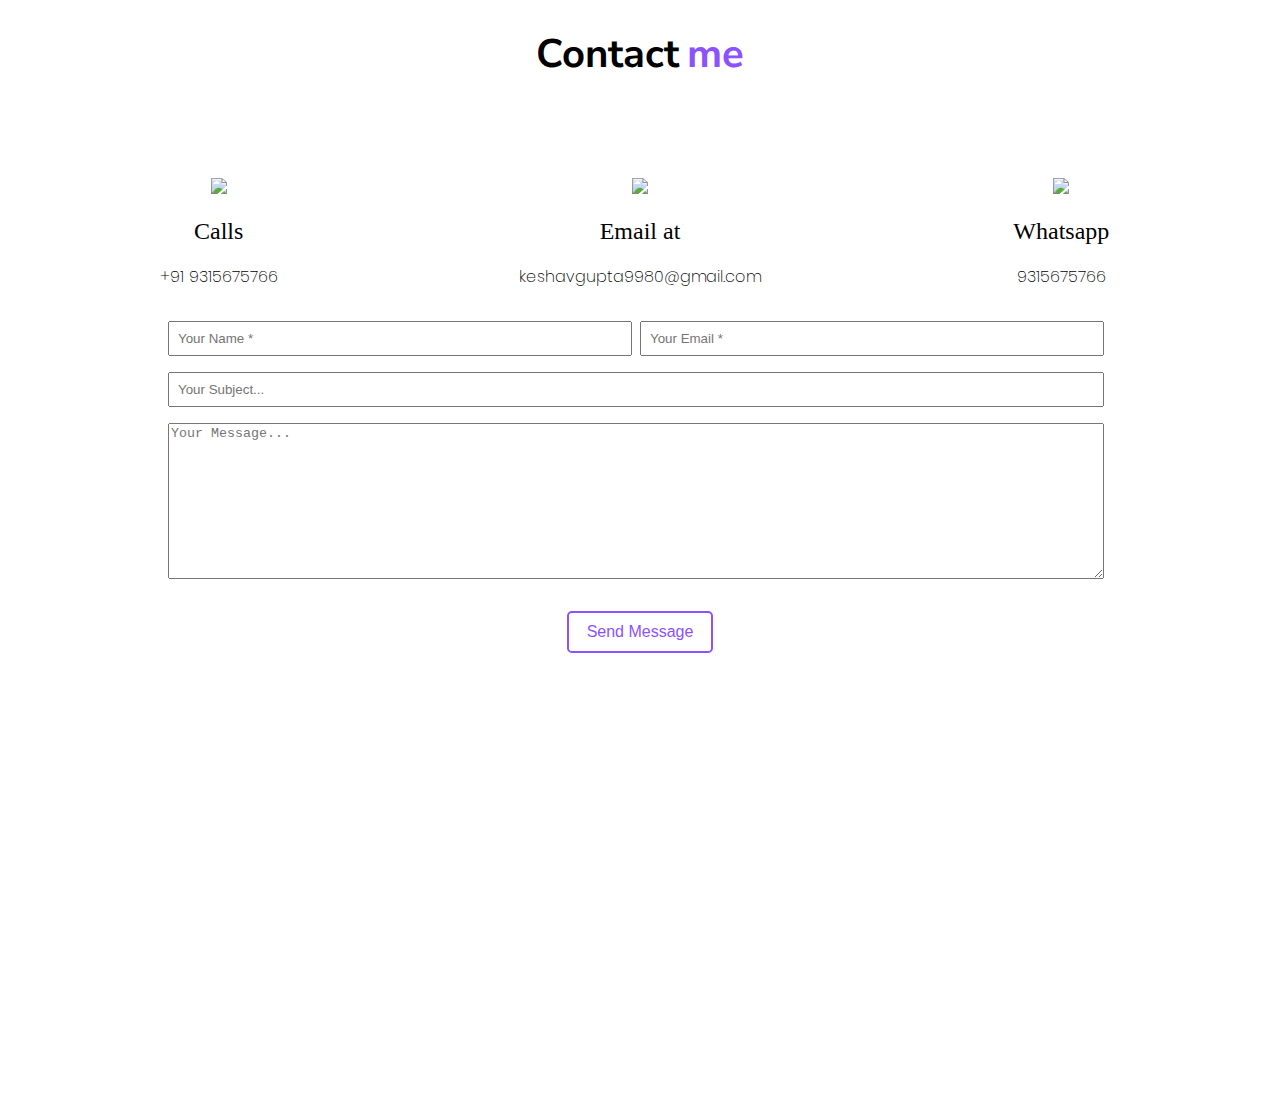
==== other pages/contact.html @ b49154d6 "Add files via upload" ====
<!DOCTYPE html>
<html lang="en">
  <head>
    <meta charset="UTF-8" />
    <meta name="viewport" content="width=device-width, initial-scale=1.0" />
    <title>Contact Me</title>
    <link
      href="https://fonts.googleapis.com/css2?family=Nunito+Sans:opsz,wght@6..12,300&display=swap"
      rel="stylesheet"
    />
    <link
    href="https://fonts.googleapis.com/css2?family=Poppins:wght@300&display=swap"
    rel="stylesheet"
  />
    <style>

      body {
        height: 120vh;
      }
      .container h1 span {
        color: #8c52ff;
        margin-left: 8px;
      }
      .container h1 {
        display: flex;
        justify-content: center;
        text-align: center;
        font-size: 2.5rem;
        font-family: "Nunito Sans", sans-serif;
      }

      .card-wrapper {
        display: grid;
        grid-template-columns: 1fr 1fr 1fr;
      }
      section .card-wrapper .card {
        text-align: center;
        margin-top: 70px;
      }
      h3 {
        font-family: 'poppins' , sans-serif;
        font-size: medium;
        font-weight: 200;
      }
      h2 {
        font-weight: 400;
      }
      .send-text-btn {
        padding: 10px 18px;
        font-size: medium;
        border-radius: 0.3rem;
        border: 2px solid #8c52ff;
        background: transparent;
        color: #8c52ff;
        transition: background-color .2s ease-in , color .2s ease-in;
      }
     .send-text-btn:hover {
        color: #ffffff ;
        background-color: #8c52ff;
       cursor: pointer;
      }
      .input-wrap {
        display: grid;
        grid-template-columns: 1fr 1fr;
        padding: 0 10rem;
      }
      .input-wrap-2 {
        display: flex;
        flex-direction: column;
        padding: 0 10rem;
      }
      input {
        padding: 0.5rem;
        margin-top: 1rem;
        margin-right: 0.5rem;
      }
      textarea {
        margin-top: 1rem;
        margin-right: 0.5rem;
      }
      .btn-wrapper {
        text-align: center;
        margin-top: 2rem;
      }
    </style>
  </head>
  <body>
    <section class="contact">
      <div class="container">
        <h1>Contact <span>me</span></h1>

        <div class="card-wrapper">
          <div class="card">
            <img src="./images/telephone.svg" height="40px" />
            <h2>Calls</h2>
            <h3>+91 9315675766</h3>
          </div>

          <div class="card">
            <img src="./images/envelope.svg" height="40px"  />
            <h2>Email at</h2>
            <h3>keshavgupta9980@gmail.com</h3>
          </div>

          <div class="card">
            <img src="./images/whatsapp.svg" height="40px"  />
            <h2>Whatsapp</h2>
            <h3>9315675766</h3>
          </div>
        </div>

        <div class="input-wrap">
          <input type="text" placeholder="Your Name *">
          <input type="email" placeholder="Your Email *">
        </div>

        <div class="input-wrap-2">
          <input type="text" placeholder="Your Subject...">
          <textarea name="" id="" cols="30" rows="10" placeholder="Your Message..."></textarea>
        </div>

        <div class="btn-wrapper">
          <button class="send-text-btn">Send Message</button>
        </div>

      </div>
    </section>
  </body>
</html>
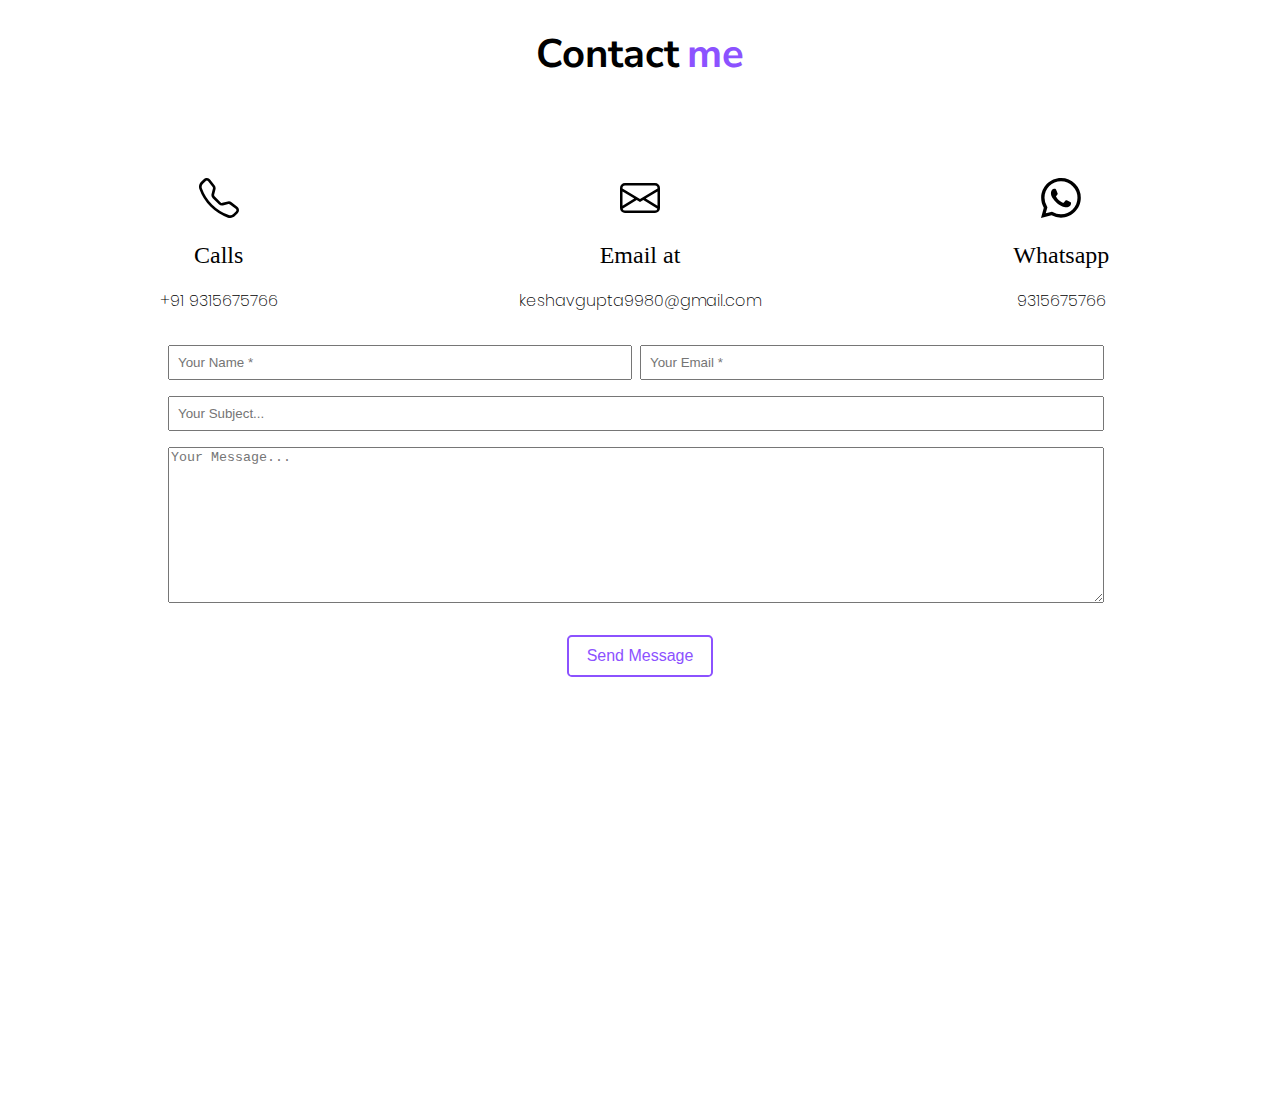
==== commit 582fabb6: "Update contact.html" ====
--- a/other pages/contact.html
+++ b/other pages/contact.html
@@ -91,19 +91,19 @@
 
         <div class="card-wrapper">
           <div class="card">
-            <img src="./images/telephone.svg" height="40px" />
+            <img src="../images/telephone.svg" height="40px" />
             <h2>Calls</h2>
             <h3>+91 9315675766</h3>
           </div>
 
           <div class="card">
-            <img src="./images/envelope.svg" height="40px"  />
+            <img src="../images/envelope.svg" height="40px"  />
             <h2>Email at</h2>
             <h3>keshavgupta9980@gmail.com</h3>
           </div>
 
           <div class="card">
-            <img src="./images/whatsapp.svg" height="40px"  />
+            <img src="../images/whatsapp.svg" height="40px"  />
             <h2>Whatsapp</h2>
             <h3>9315675766</h3>
           </div>
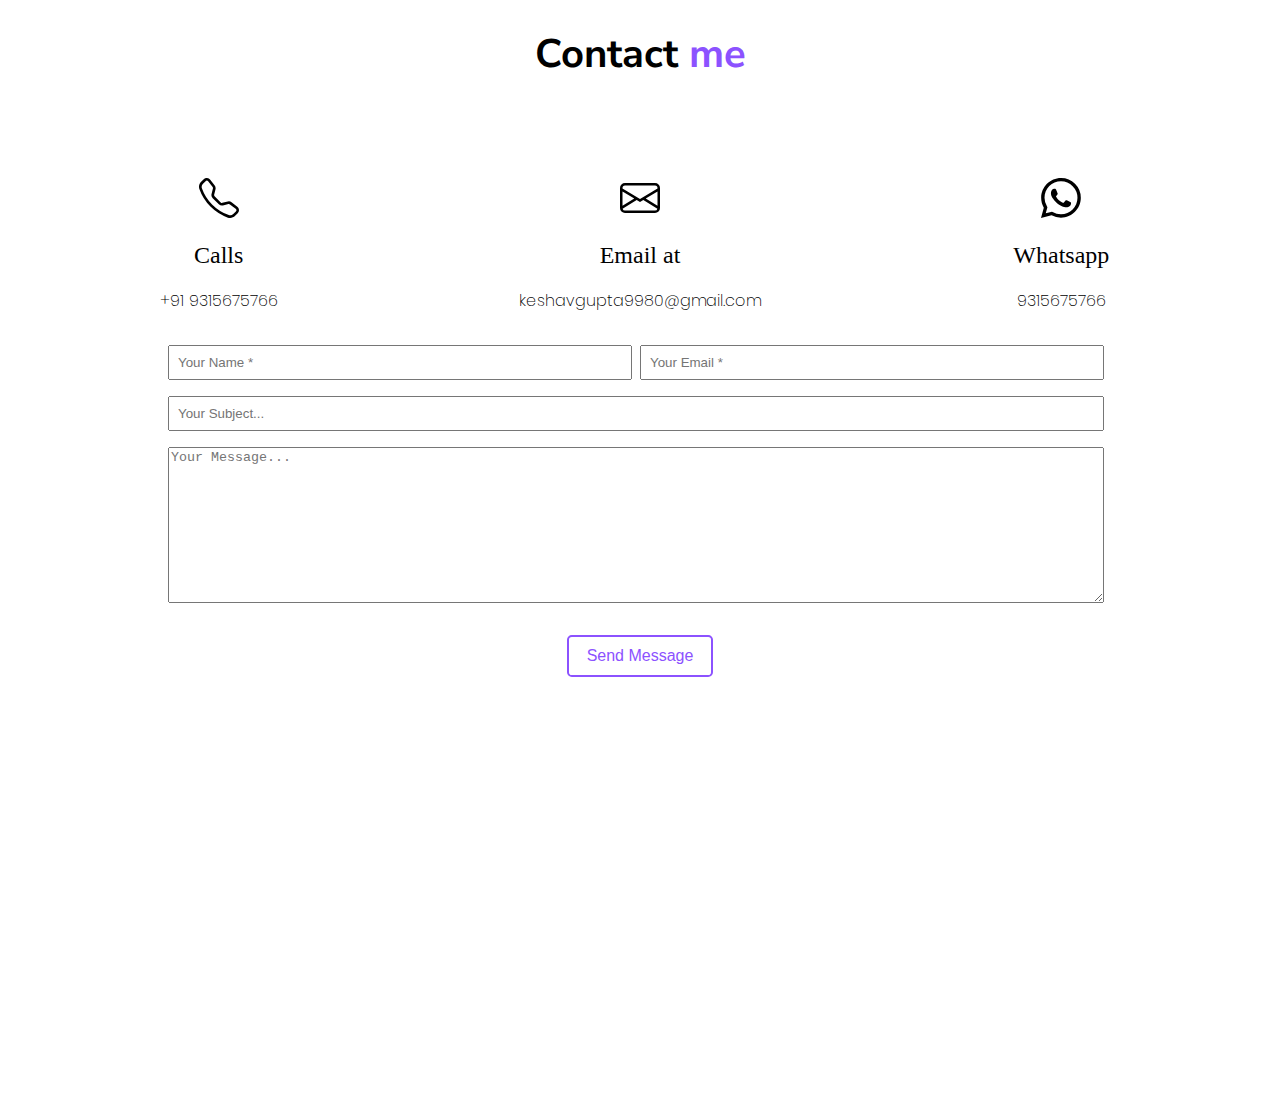
==== commit 963eabc7: "Update contact.html" ====
--- a/other pages/contact.html
+++ b/other pages/contact.html
@@ -19,11 +19,8 @@
       }
       .container h1 span {
         color: #8c52ff;
-        margin-left: 8px;
       }
       .container h1 {
-        display: flex;
-        justify-content: center;
         text-align: center;
         font-size: 2.5rem;
         font-family: "Nunito Sans", sans-serif;
